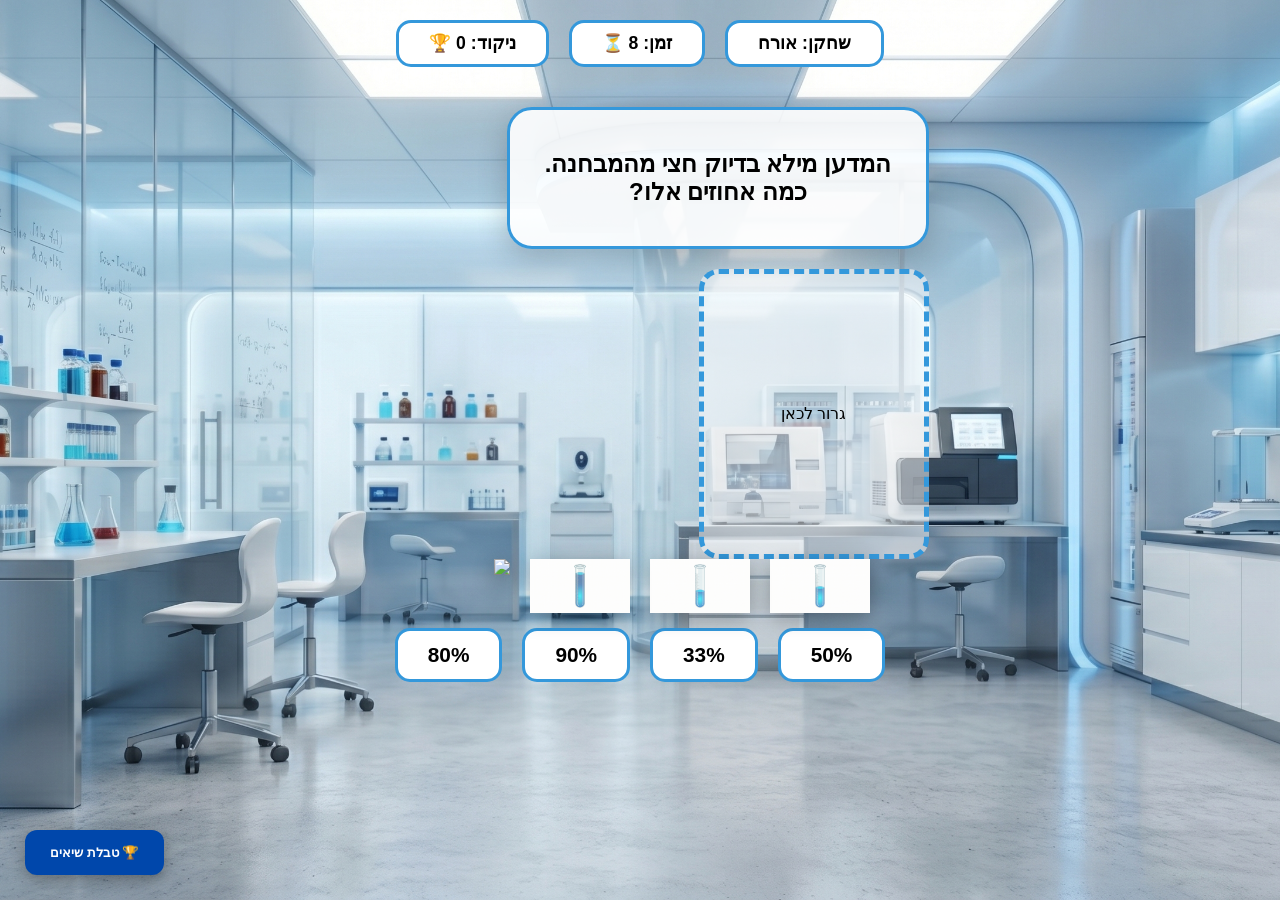
==== pages/game.html @ 56233ec9 "my game" ====
<!DOCTYPE html>
<html lang="he" dir="rtl">
<head>
    <meta charset="UTF-8">
    <title>מלך האחוזים - המשחק</title>
    
    <!-- שימוש באייקון בנתיב הראשי כדרישת המורה -->
    <link rel="icon" type="image/x-icon" href="../../favicon.ico">
    
    <link rel="stylesheet" href="../styles/game.css">
</head>
<body class="game-page">
    <header class="game-header">
        <div class="header-item">שחקן: <span id="display-username">טוען...</span></div>
        <div class="header-item">זמן: <span id="timer">10</span> ⏳</div>
        <div class="header-item">ניקוד: <span id="score">0</span> 🏆</div>
    </header>

    <main class="game-container">
        <div class="story-card main-glass">
            <h2 id="story-text">מכין את הניסוי...</h2>
        </div>

        <div id="main-drop-target" class="empty-slot">
            <span>גרור לכאן</span>
        </div>

        <div class="options-area">
            <div id="tubes-options" class="options-row"></div>
            <div id="buttons-options" class="options-row"></div>
        </div>
    </main>

    <button class="nav-btn-leaderboard" onclick="location.href='leaderboard.html'">🏆 טבלת שיאים</button>

    <!-- מסך סיום חגיגי -->
    <div id="finish-screen" class="hidden-overlay">
        <div class="finish-content main-glass">
            <h1 id="finish-title">הניסוי הושלם!</h1>
            <p>סיימת בהצלחה את שלב <span id="completed-level"></span></p>
            <div class="stars-container">
                <span class="star">⭐</span>
                <span class="star">⭐</span>
                <span class="star">⭐</span>
            </div>
            <button onclick="location.href='leaderboard.html'" class="start-btn">לצפייה בשיאים</button>
        </div>
    </div>

    <!-- קבצי שמע (נושא בונוס) -->
    <audio id="sound-success" src="../sounds/success.mp3"></audio>
    <audio id="sound-fail" src="../sounds/fail.mp3"></audio>

    <script>
        /**
         * @file game_events.js - טיפול באירועי מקלדת ו-BOM
         * עומד בדרישה: שימוש ב-event object ואירוע keydown
         */
        window.addEventListener('keydown', (event) => {
            // בדיקה האם נלחץ מקש ה-Escape (שימוש ב-Event Property)
            if (event.key === "Escape") {
                // שימוש ב-window.confirm (BOM) לאישור יציאה מהמשחק
                if (window.confirm("האם ברצונך לחזור לדף הבית?")) {
                    window.location.href = "../index.html";
                }
            }
        });
    </script>
    
    <script src="../scripts/game.js"></script>
</body>
</html>
---- styles/game.css ----
/* הגדרות כלליות */
body, html {
    margin: 0;
    padding: 0;
    height: 100%;
    font-family: 'Segoe UI', Tahoma, sans-serif;
    overflow: hidden;
}

.game-page {
    background: url('../images/background.png') no-repeat center center fixed;
    background-size: cover;
    display: flex;
    flex-direction: column;
    align-items: center;
    height: 100vh;
}

/* סגנון כרטיסיית זכוכית מעוצבת */
.main-glass {
    background: rgba(255, 255, 255, 0.9);
    border: 3px solid #3498db;
    border-radius: 25px;
    box-shadow: 0 10px 30px rgba(0,0,0,0.2);
}

/* עיצוב דף הכניסה */
.login-layout {
    justify-content: center;
}

.login-card {
    padding: 40px;
    width: 450px;
    text-align: center;
}

.styled-input {
    width: 85%;
    padding: 15px;
    margin: 25px 0;
    border: 2px solid #3498db;
    border-radius: 12px;
    font-size: 1.2rem;
    outline: none;
}

.level-selector {
    margin-bottom: 30px;
    font-weight: bold;
}

.radio-group {
    display: flex;
    justify-content: space-around;
    margin-top: 10px;
}

.start-btn {
    background: #2ecc71;
    color: white;
    padding: 15px 45px;
    border: none;
    border-radius: 15px;
    font-size: 1.4rem;
    font-weight: bold;
    cursor: pointer;
    transition: 0.3s ease;
}

.start-btn:hover {
    background: #27ae60;
    transform: translateY(-3px) scale(1.05);
}

/* רכיבי המשחק */
.game-header {
    display: flex;
    gap: 20px;
    padding: 20px;
}

.header-item {
    background: white;
    border: 3px solid #3498db;
    border-radius: 15px;
    padding: 10px 30px;
    font-weight: bold;
    font-size: 1.1rem;
}

.story-card {
    width: 65%;
    padding: 20px;
    margin: 20px 0;
    text-align: center;
}

/* השינוי כאן: הקטנה קלה של תיבת הגרירה כדי לפנות מקום למטה */
.empty-slot {
    width: 220px;
    height: 280px; /* הוקטן מ-320 ל-280 */
    border: 5px dashed #3498db;
    background: rgba(255, 255, 255, 0.5);
    border-radius: 20px;
    display: flex;
    justify-content: center;
    align-items: center;
    transition: 0.3s;
}

.correct-glow {
    border-color: #2ecc71 !important;
    box-shadow: 0 0 40px #2ecc71;
}

/* השינוי כאן: הגדלת המרווח התחתון משמעותית */
.options-area {
    margin-top: auto;
    padding-bottom: 120px; /* הגדלתי מ-80 ל-120 כדי להעלות את הכפתורים גבוה יותר */
}

.options-row {
    display: flex;
    gap: 20px;
    justify-content: center;
    margin-bottom: 15px;
}

.mini-tube-img {
    width: 100px; /* הקטנה קלה של המבחנות למטה מ-120 ל-100 */
    cursor: grab;
    filter: drop-shadow(0 5px 10px rgba(0,0,0,0.3));
}

.answer-btn {
    padding: 12px 30px; /* הקטנה קלה של הריפוד הפנימי */
    font-size: 1.3rem; /* הקטנה קלה של הטקסט בכפתורים */
    border-radius: 15px;
    border: 3px solid #3498db;
    background: white;
    font-weight: bold;
    cursor: pointer;
    transition: 0.2s;
}

.answer-btn:hover { background: #3498db; color: white; }

/* כפתור שיאים */
.nav-btn-leaderboard {
    position: fixed;
    bottom: 25px;
    left: 25px;
    background: #0047AB;
    color: white;
    border: none;
    padding: 15px 25px;
    border-radius: 12px;
    font-weight: bold;
    cursor: pointer;
    box-shadow: 0 5px 15px rgba(0,0,0,0.3);
}

/* מסך סיום חגיגי */
.hidden-overlay {
    position: fixed;
    top: 0;
    left: 0;
    width: 100%;
    height: 100%;
    background: rgba(0, 0, 0, 0.85);
    display: flex;
    justify-content: center;
    align-items: center;
    z-index: 2000;
    visibility: hidden;
    opacity: 0;
    transition: 0.5s;
}

.show-finish {
    visibility: visible !important;
    opacity: 1 !important;
}

.finish-content {
    padding: 50px;
    text-align: center;
    transform: scale(0.7);
    transition: 0.5s cubic-bezier(0.175, 0.885, 0.32, 1.275);
}

.show-finish .finish-content { transform: scale(1); }

.star {
    font-size: 4rem;
    display: inline-block;
    animation: sparkle 1s infinite alternate;
}

@keyframes sparkle {
    to { transform: scale(1.3); filter: brightness(1.3) drop-shadow(0 0 15px gold); }
}
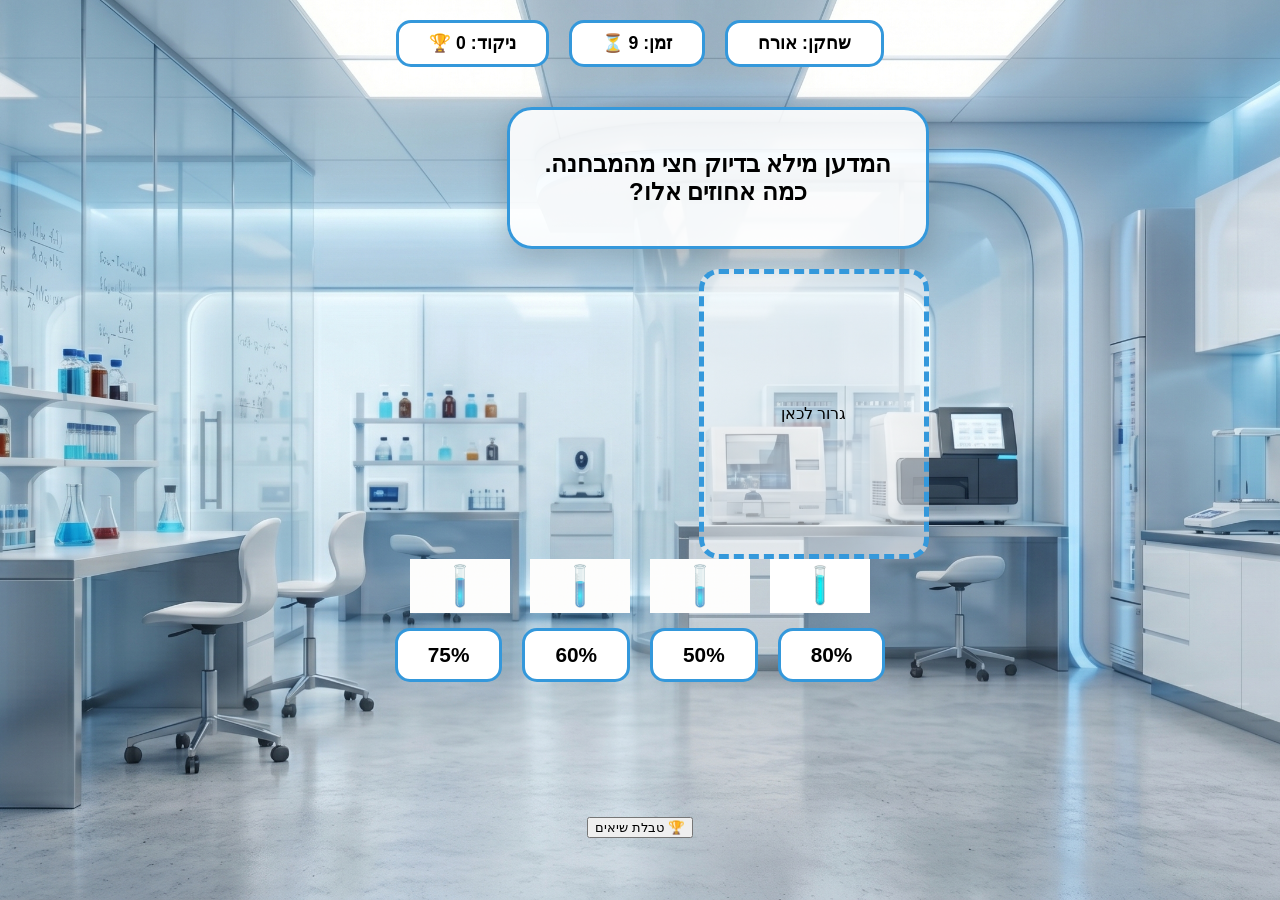
==== commit 88bb5ae2: "icon" ====
--- a/pages/game.html
+++ b/pages/game.html
@@ -5,7 +5,7 @@
     <title>מלך האחוזים - המשחק</title>
     
     <!-- שימוש באייקון בנתיב הראשי כדרישת המורה -->
-    <link rel="icon" type="image/x-icon" href="../../favicon.ico">
+   <link rel="icon" type="image/x-icon" href="../icon.png">
     
     <link rel="stylesheet" href="../styles/game.css">
 </head>
--- a/styles/game.css
+++ b/styles/game.css
@@ -1,10 +1,14 @@
+/**
+ * @file game.css - עיצוב מרכזי למעבדת האחוזים
+ */
+
 /* הגדרות כלליות */
 body, html {
     margin: 0;
     padding: 0;
     height: 100%;
     font-family: 'Segoe UI', Tahoma, sans-serif;
-    overflow: hidden;
+    overflow: hidden; /* מניעת גלילה כדרישת המורה */
 }
 
 .game-page {
@@ -16,7 +20,7 @@
     height: 100vh;
 }
 
-/* סגנון כרטיסיית זכוכית מעוצבת */
+/* סגנון כרטיסיית זכוכית מעוצבת - Main Glass */
 .main-glass {
     background: rgba(255, 255, 255, 0.9);
     border: 3px solid #3498db;
@@ -44,17 +48,37 @@
     font-size: 1.2rem;
     outline: none;
 }
-
-.level-selector {
-    margin-bottom: 30px;
-    font-weight: bold;
-}
-
-.radio-group {
-    display: flex;
-    justify-content: space-around;
-    margin-top: 10px;
-}
+.button-group {
+    display: flex;
+    flex-direction: column;
+    align-items: center;
+    gap: 12px; /* רווח קבוע בין הכפתורים */
+    margin-top: 20px;
+}
+
+/* עיצוב כפתור השיאים בדף הכניסה */
+.leaderboard-btn {
+    background: #f39c12; /* צבע כתום/זהב לשיאים */
+    color: white;
+    padding: 10px 30px;
+    border: none;
+    border-radius: 12px;
+    font-size: 1.1rem;
+    font-weight: bold;
+    cursor: pointer;
+    transition: 0.3s;
+    width: 200px; /* רוחב אחיד לכפתורי המשנה */
+}
+
+.leaderboard-btn:hover {
+    background: #e67e22;
+    transform: translateY(-2px);
+}
+
+.info-btn {
+    width: 200px; /* רוחב אחיד גם לכפתור ההוראות */
+}
+
 
 .start-btn {
     background: #2ecc71;
@@ -70,10 +94,26 @@
 
 .start-btn:hover {
     background: #27ae60;
-    transform: translateY(-3px) scale(1.05);
-}
-
-/* רכיבי המשחק */
+}
+
+/* כפתור הוראות חדש */
+.info-btn {
+    background: #3498db;
+    color: white;
+    padding: 10px 30px;
+    border: none;
+    border-radius: 12px;
+    font-size: 1.1rem;
+    font-weight: bold;
+    cursor: pointer;
+    transition: 0.3s;
+}
+
+.info-btn:hover {
+    background: #2980b9;
+}
+
+/* רכיבי דף המשחק */
 .game-header {
     display: flex;
     gap: 20px;
@@ -96,17 +136,15 @@
     text-align: center;
 }
 
-/* השינוי כאן: הקטנה קלה של תיבת הגרירה כדי לפנות מקום למטה */
 .empty-slot {
     width: 220px;
-    height: 280px; /* הוקטן מ-320 ל-280 */
+    height: 280px; /* הקטנה לפנות מקום למטה */
     border: 5px dashed #3498db;
     background: rgba(255, 255, 255, 0.5);
     border-radius: 20px;
     display: flex;
     justify-content: center;
     align-items: center;
-    transition: 0.3s;
 }
 
 .correct-glow {
@@ -114,10 +152,10 @@
     box-shadow: 0 0 40px #2ecc71;
 }
 
-/* השינוי כאן: הגדלת המרווח התחתון משמעותית */
+/* הגבהת אזור הכפתורים כדי שלא ייחתכו */
 .options-area {
     margin-top: auto;
-    padding-bottom: 120px; /* הגדלתי מ-80 ל-120 כדי להעלות את הכפתורים גבוה יותר */
+    padding-bottom: 120px;
 }
 
 .options-row {
@@ -128,40 +166,26 @@
 }
 
 .mini-tube-img {
-    width: 100px; /* הקטנה קלה של המבחנות למטה מ-120 ל-100 */
+    width: 100px;
     cursor: grab;
-    filter: drop-shadow(0 5px 10px rgba(0,0,0,0.3));
 }
 
 .answer-btn {
-    padding: 12px 30px; /* הקטנה קלה של הריפוד הפנימי */
-    font-size: 1.3rem; /* הקטנה קלה של הטקסט בכפתורים */
+    padding: 12px 30px;
+    font-size: 1.3rem;
     border-radius: 15px;
     border: 3px solid #3498db;
     background: white;
     font-weight: bold;
     cursor: pointer;
-    transition: 0.2s;
-}
-
-.answer-btn:hover { background: #3498db; color: white; }
-
-/* כפתור שיאים */
-.nav-btn-leaderboard {
-    position: fixed;
-    bottom: 25px;
-    left: 25px;
-    background: #0047AB;
-    color: white;
-    border: none;
-    padding: 15px 25px;
-    border-radius: 12px;
-    font-weight: bold;
-    cursor: pointer;
-    box-shadow: 0 5px 15px rgba(0,0,0,0.3);
-}
-
-/* מסך סיום חגיגי */
+}
+
+.answer-btn:hover { 
+    background: #3498db; 
+    color: white; 
+}
+
+/* מסך סיום */
 .hidden-overlay {
     position: fixed;
     top: 0;
@@ -175,22 +199,12 @@
     z-index: 2000;
     visibility: hidden;
     opacity: 0;
-    transition: 0.5s;
 }
 
 .show-finish {
     visibility: visible !important;
     opacity: 1 !important;
 }
-
-.finish-content {
-    padding: 50px;
-    text-align: center;
-    transform: scale(0.7);
-    transition: 0.5s cubic-bezier(0.175, 0.885, 0.32, 1.275);
-}
-
-.show-finish .finish-content { transform: scale(1); }
 
 .star {
     font-size: 4rem;
@@ -199,5 +213,5 @@
 }
 
 @keyframes sparkle {
-    to { transform: scale(1.3); filter: brightness(1.3) drop-shadow(0 0 15px gold); }
+    to { transform: scale(1.3); filter: brightness(1.2); }
 }
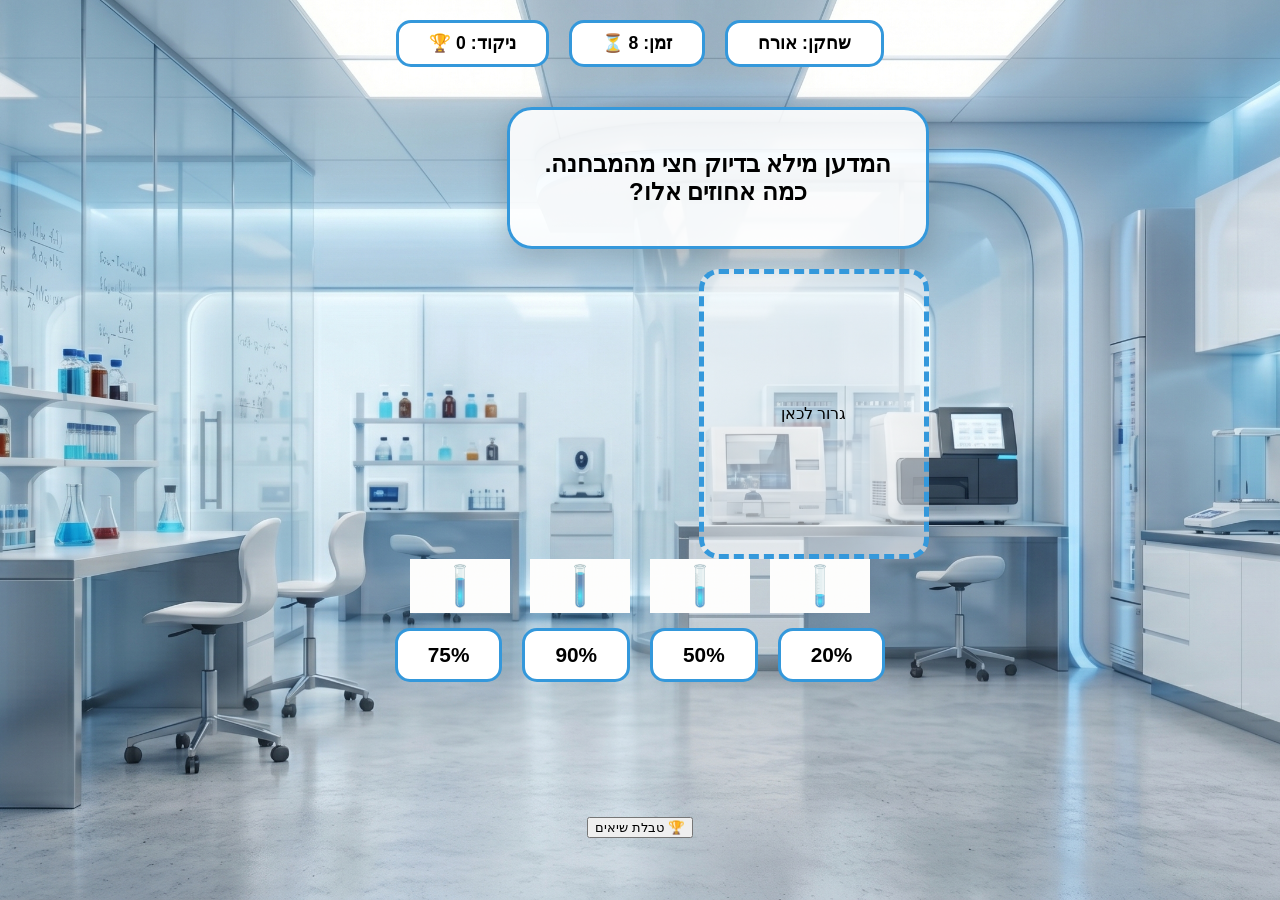
==== commit 8f91d022: "fix_game2" ====
--- a/pages/game.html
+++ b/pages/game.html
@@ -47,9 +47,9 @@
         </div>
     </div>
 
-    <!-- קבצי שמע (נושא בונוס) -->
-    <audio id="sound-success" src="../sounds/success.mp3"></audio>
-    <audio id="sound-fail" src="../sounds/fail.mp3"></audio>
+    <!-- ודאי שהתגיות האלו נראות בדיוק ככה -->
+<audio id="sound-success" src="../Sounds/success.mp3"></audio>
+<audio id="sound-fail" src="../Sounds/fail.mp3"></audio>
 
     <script>
         /**
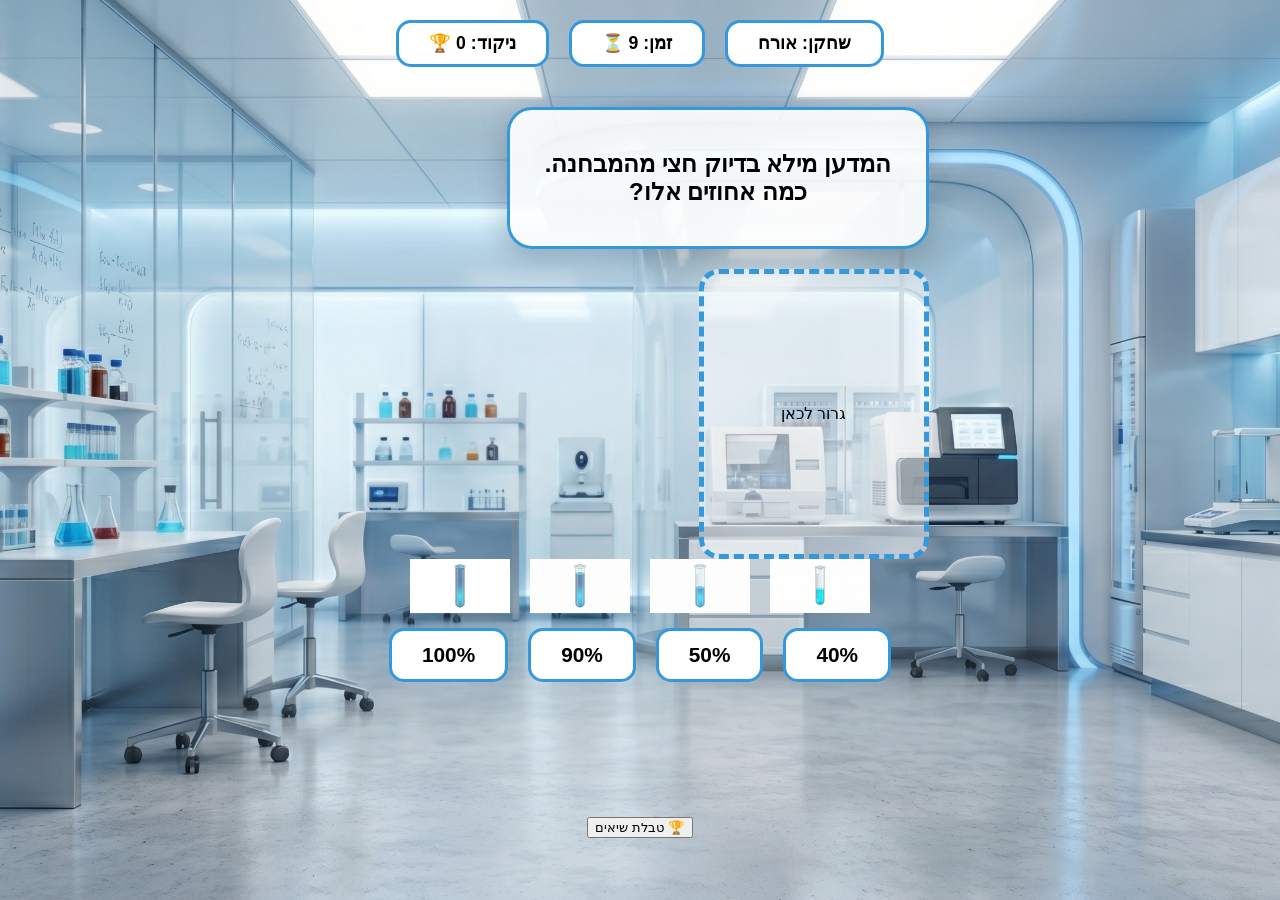
==== commit 5d2212cd: "fix3" ====
--- a/pages/game.html
+++ b/pages/game.html
@@ -50,7 +50,6 @@
     <!-- ודאי שהתגיות האלו נראות בדיוק ככה -->
 <audio id="sound-success" src="../Sounds/success.mp3"></audio>
 <audio id="sound-fail" src="../Sounds/fail.mp3"></audio>
-
     <script>
         /**
          * @file game_events.js - טיפול באירועי מקלדת ו-BOM
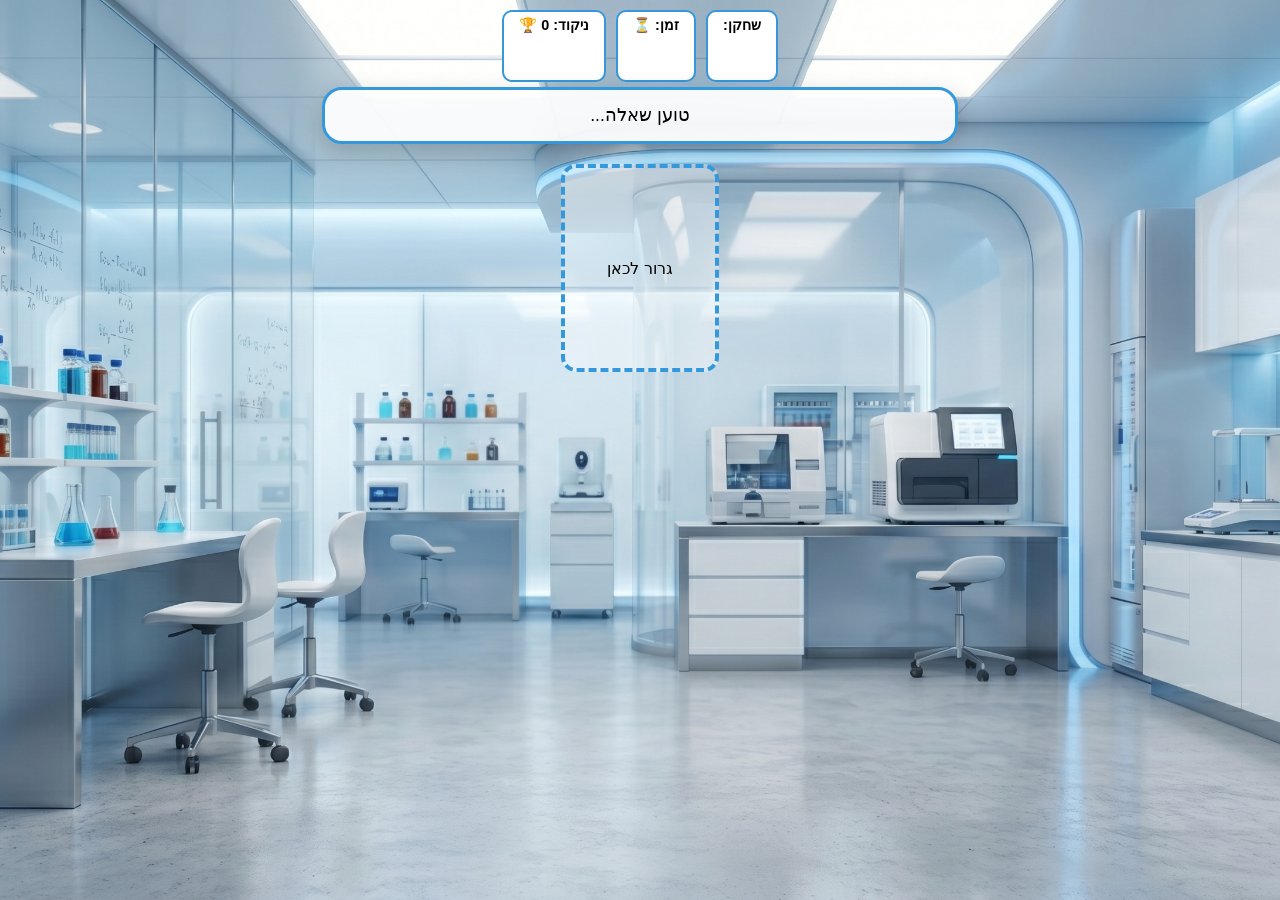
==== commit db782770: "fix4" ====
--- a/pages/game.html
+++ b/pages/game.html
@@ -2,70 +2,34 @@
 <html lang="he" dir="rtl">
 <head>
     <meta charset="UTF-8">
+    <meta name="viewport" content="width=device-width, initial-scale=1.0">
     <title>מלך האחוזים - המשחק</title>
-    
-    <!-- שימוש באייקון בנתיב הראשי כדרישת המורה -->
-   <link rel="icon" type="image/x-icon" href="../icon.png">
-    
     <link rel="stylesheet" href="../styles/game.css">
 </head>
 <body class="game-page">
-    <header class="game-header">
-        <div class="header-item">שחקן: <span id="display-username">טוען...</span></div>
-        <div class="header-item">זמן: <span id="timer">10</span> ⏳</div>
-        <div class="header-item">ניקוד: <span id="score">0</span> 🏆</div>
-    </header>
-
-    <main class="game-container">
-        <div class="story-card main-glass">
-            <h2 id="story-text">מכין את הניסוי...</h2>
-        </div>
-
-        <div id="main-drop-target" class="empty-slot">
-            <span>גרור לכאן</span>
-        </div>
-
-        <div class="options-area">
-            <div id="tubes-options" class="options-row"></div>
-            <div id="buttons-options" class="options-row"></div>
-        </div>
-    </main>
-
-    <button class="nav-btn-leaderboard" onclick="location.href='leaderboard.html'">🏆 טבלת שיאים</button>
-
-    <!-- מסך סיום חגיגי -->
-    <div id="finish-screen" class="hidden-overlay">
-        <div class="finish-content main-glass">
-            <h1 id="finish-title">הניסוי הושלם!</h1>
-            <p>סיימת בהצלחה את שלב <span id="completed-level"></span></p>
-            <div class="stars-container">
-                <span class="star">⭐</span>
-                <span class="star">⭐</span>
-                <span class="star">⭐</span>
-            </div>
-            <button onclick="location.href='leaderboard.html'" class="start-btn">לצפייה בשיאים</button>
-        </div>
+    <div class="game-header">
+        <div class="header-item" id="user-display">שחקן: </div>
+        <div class="header-item" id="timer-display">זמן: ⏳</div>
+        <div class="header-item" id="score-display">ניקוד: 0 🏆</div>
     </div>
 
-    <!-- ודאי שהתגיות האלו נראות בדיוק ככה -->
-<audio id="sound-success" src="../Sounds/success.mp3"></audio>
-<audio id="sound-fail" src="../Sounds/fail.mp3"></audio>
-    <script>
-        /**
-         * @file game_events.js - טיפול באירועי מקלדת ו-BOM
-         * עומד בדרישה: שימוש ב-event object ואירוע keydown
-         */
-        window.addEventListener('keydown', (event) => {
-            // בדיקה האם נלחץ מקש ה-Escape (שימוש ב-Event Property)
-            if (event.key === "Escape") {
-                // שימוש ב-window.confirm (BOM) לאישור יציאה מהמשחק
-                if (window.confirm("האם ברצונך לחזור לדף הבית?")) {
-                    window.location.href = "../index.html";
-                }
-            }
-        });
-    </script>
-    
+    <div class="story-card main-glass" id="question-text">
+        טוען שאלה...
+    </div>
+
+    <div class="empty-slot" id="main-drop-target" ondrop="drop(event)" ondragover="allowDrop(event)">
+        <span>גרור לכאן</span>
+    </div>
+
+    <div class="options-area">
+        <div id="tube-row" class="options-row"></div>
+        <div id="buttons-options" class="options-row"></div>
+    </div>
+
+    <!-- קבצי שמע - שימי לב לנתיב המדויק עם S גדולה -->
+    <audio id="sound-success" src="../Sounds/success.mp3"></audio>
+    <audio id="sound-fail" src="../Sounds/fail.mp3"></audio>
+
     <script src="../scripts/game.js"></script>
 </body>
 </html>
--- a/styles/game.css
+++ b/styles/game.css
@@ -1,14 +1,10 @@
-/**
- * @file game.css - עיצוב מרכזי למעבדת האחוזים
- */
-
-/* הגדרות כלליות */
+/* הגדרות יסוד */
 body, html {
     margin: 0;
     padding: 0;
     height: 100%;
     font-family: 'Segoe UI', Tahoma, sans-serif;
-    overflow: hidden; /* מניעת גלילה כדרישת המורה */
+    overflow: hidden; /* מניעת גלילה מיותרת */
 }
 
 .game-page {
@@ -18,200 +14,103 @@
     flex-direction: column;
     align-items: center;
     height: 100vh;
+    padding: 10px;
+    box-sizing: border-box;
 }
 
-/* סגנון כרטיסיית זכוכית מעוצבת - Main Glass */
+/* כרטיסיות זכוכית */
 .main-glass {
-    background: rgba(255, 255, 255, 0.9);
+    background: rgba(255, 255, 255, 0.92);
     border: 3px solid #3498db;
-    border-radius: 25px;
-    box-shadow: 0 10px 30px rgba(0,0,0,0.2);
-}
-
-/* עיצוב דף הכניסה */
-.login-layout {
-    justify-content: center;
+    border-radius: 20px;
+    box-shadow: 0 8px 25px rgba(0,0,0,0.2);
 }
 
 .login-card {
-    padding: 40px;
-    width: 450px;
+    padding: 30px;
+    width: 90%;
+    max-width: 450px;
     text-align: center;
 }
 
-.styled-input {
-    width: 85%;
-    padding: 15px;
-    margin: 25px 0;
-    border: 2px solid #3498db;
-    border-radius: 12px;
-    font-size: 1.2rem;
-    outline: none;
-}
-.button-group {
-    display: flex;
-    flex-direction: column;
-    align-items: center;
-    gap: 12px; /* רווח קבוע בין הכפתורים */
-    margin-top: 20px;
-}
-
-/* עיצוב כפתור השיאים בדף הכניסה */
-.leaderboard-btn {
-    background: #f39c12; /* צבע כתום/זהב לשיאים */
-    color: white;
-    padding: 10px 30px;
-    border: none;
-    border-radius: 12px;
-    font-size: 1.1rem;
-    font-weight: bold;
-    cursor: pointer;
-    transition: 0.3s;
-    width: 200px; /* רוחב אחיד לכפתורי המשנה */
-}
-
-.leaderboard-btn:hover {
-    background: #e67e22;
-    transform: translateY(-2px);
-}
-
-.info-btn {
-    width: 200px; /* רוחב אחיד גם לכפתור ההוראות */
-}
-
-
-.start-btn {
-    background: #2ecc71;
-    color: white;
-    padding: 15px 45px;
-    border: none;
-    border-radius: 15px;
-    font-size: 1.4rem;
-    font-weight: bold;
-    cursor: pointer;
-    transition: 0.3s ease;
-}
-
-.start-btn:hover {
-    background: #27ae60;
-}
-
-/* כפתור הוראות חדש */
-.info-btn {
-    background: #3498db;
-    color: white;
-    padding: 10px 30px;
-    border: none;
-    border-radius: 12px;
-    font-size: 1.1rem;
-    font-weight: bold;
-    cursor: pointer;
-    transition: 0.3s;
-}
-
-.info-btn:hover {
-    background: #2980b9;
-}
-
-/* רכיבי דף המשחק */
+/* אלמנטים של דף המשחק */
 .game-header {
     display: flex;
-    gap: 20px;
-    padding: 20px;
+    justify-content: center;
+    gap: 10px;
+    width: 100%;
+    height: 8vh;
+    margin-bottom: 5px;
 }
 
 .header-item {
     background: white;
-    border: 3px solid #3498db;
-    border-radius: 15px;
-    padding: 10px 30px;
+    border: 2px solid #3498db;
+    border-radius: 10px;
+    padding: 5px 15px;
+    font-size: 0.9rem;
     font-weight: bold;
+}
+
+.story-card {
+    width: 95%;
+    max-width: 600px;
+    padding: 15px;
+    margin-bottom: 10px;
+    text-align: center;
     font-size: 1.1rem;
 }
 
-.story-card {
-    width: 65%;
-    padding: 20px;
-    margin: 20px 0;
-    text-align: center;
-}
-
 .empty-slot {
-    width: 220px;
-    height: 280px; /* הקטנה לפנות מקום למטה */
-    border: 5px dashed #3498db;
-    background: rgba(255, 255, 255, 0.5);
-    border-radius: 20px;
+    width: 150px;
+    height: 200px;
+    border: 4px dashed #3498db;
+    background: rgba(255,255,255,0.4);
+    border-radius: 15px;
     display: flex;
     justify-content: center;
     align-items: center;
+    margin: 10px 0;
 }
 
-.correct-glow {
-    border-color: #2ecc71 !important;
-    box-shadow: 0 0 40px #2ecc71;
-}
-
-/* הגבהת אזור הכפתורים כדי שלא ייחתכו */
+/* אזור האפשרויות בתחתית */
 .options-area {
     margin-top: auto;
-    padding-bottom: 120px;
+    width: 100%;
+    padding-bottom: 20px;
+    display: flex;
+    flex-direction: column;
+    align-items: center;
 }
 
 .options-row {
     display: flex;
-    gap: 20px;
+    flex-wrap: wrap;
     justify-content: center;
-    margin-bottom: 15px;
+    gap: 15px;
+    margin-bottom: 10px;
 }
 
 .mini-tube-img {
-    width: 100px;
+    width: 70px; /* גודל נוח למחשב ולמובייל */
     cursor: grab;
+    transition: 0.2s;
 }
 
 .answer-btn {
-    padding: 12px 30px;
-    font-size: 1.3rem;
-    border-radius: 15px;
-    border: 3px solid #3498db;
+    padding: 10px 20px;
+    font-size: 1.1rem;
+    border-radius: 12px;
+    border: 2px solid #3498db;
     background: white;
     font-weight: bold;
     cursor: pointer;
 }
 
-.answer-btn:hover { 
-    background: #3498db; 
-    color: white; 
-}
-
-/* מסך סיום */
-.hidden-overlay {
-    position: fixed;
-    top: 0;
-    left: 0;
-    width: 100%;
-    height: 100%;
-    background: rgba(0, 0, 0, 0.85);
-    display: flex;
-    justify-content: center;
-    align-items: center;
-    z-index: 2000;
-    visibility: hidden;
-    opacity: 0;
-}
-
-.show-finish {
-    visibility: visible !important;
-    opacity: 1 !important;
-}
-
-.star {
-    font-size: 4rem;
-    display: inline-block;
-    animation: sparkle 1s infinite alternate;
-}
-
-@keyframes sparkle {
-    to { transform: scale(1.3); filter: brightness(1.2); }
+/* התאמות למובייל */
+@media (max-width: 600px) {
+    .empty-slot { width: 120px; height: 160px; }
+    .mini-tube-img { width: 60px; }
+    .story-card { font-size: 0.95rem; }
+    .header-item { font-size: 0.75rem; padding: 5px; }
 }
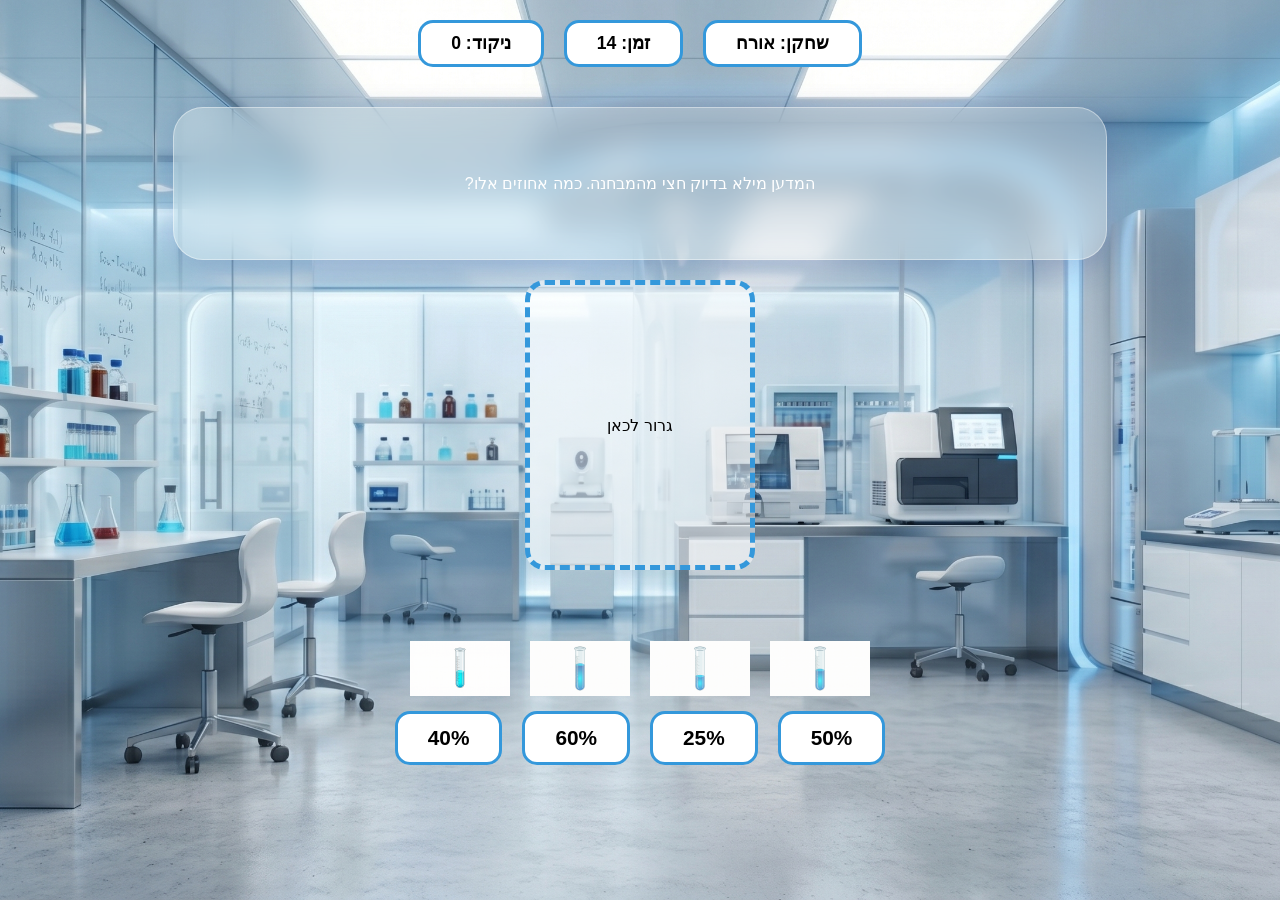
==== commit 0d38e247: "my_pro" ====
--- a/pages/game.html
+++ b/pages/game.html
@@ -2,34 +2,42 @@
 <html lang="he" dir="rtl">
 <head>
     <meta charset="UTF-8">
-    <meta name="viewport" content="width=device-width, initial-scale=1.0">
-    <title>מלך האחוזים - המשחק</title>
-    <link rel="stylesheet" href="../styles/game.css">
+    <title>המעבדה - משחק</title>
+    <link rel="stylesheet" href="../css/game.css">
 </head>
 <body class="game-page">
-    <div class="game-header">
-        <div class="header-item" id="user-display">שחקן: </div>
-        <div class="header-item" id="timer-display">זמן: ⏳</div>
-        <div class="header-item" id="score-display">ניקוד: 0 🏆</div>
+    <header class="game-header">
+        <div class="header-item">שחקן: <span id="display-username"></span></div>
+        <div class="header-item">זמן: <span id="timer">15</span></div>
+        <div class="header-item">ניקוד: <span id="score">0</span></div>
+    </header>
+
+    <div class="main-glass story-card">
+        <p id="story-text">טוען שאלה...</p>
     </div>
 
-    <div class="story-card main-glass" id="question-text">
-        טוען שאלה...
-    </div>
-
-    <div class="empty-slot" id="main-drop-target" ondrop="drop(event)" ondragover="allowDrop(event)">
+    <div id="main-drop-target" class="empty-slot">
         <span>גרור לכאן</span>
     </div>
 
     <div class="options-area">
-        <div id="tube-row" class="options-row"></div>
+        <div id="tubes-options" class="options-row"></div>
         <div id="buttons-options" class="options-row"></div>
     </div>
 
-    <!-- קבצי שמע - שימי לב לנתיב המדויק עם S גדולה -->
-    <audio id="sound-success" src="../Sounds/success.mp3"></audio>
-    <audio id="sound-fail" src="../Sounds/fail.mp3"></audio>
+    <div id="finish-screen" class="hidden-overlay">
+        <div class="main-glass login-card">
+            <h2>סיום רמה! 🏆</h2>
+            <p>כל הכבוד, סיימת את השלב.</p>
+            <div class="star">⭐</div>
+            <br>
+            <a href="../index.html" class="start-btn">חזרה לתפריט</a>
+        </div>
+    </div>
 
-    <script src="../scripts/game.js"></script>
+    <audio id="sound-success" src="../audio/success.mp3" preload="auto"></audio>
+    <audio id="sound-fail" src="../audio/fail.mp3" preload="auto"></audio>
+
+    <script src="../js/game.js"></script>
 </body>
 </html>
--- a/css/game.css
+++ b/css/game.css
@@ -0,0 +1,213 @@
+/**
+ * @file game.css - עיצוב מאוחד: מעבדה מקורית + כניסה והוראות בסגנון שיאים
+ */
+
+/* הגדרות כלליות */
+body, html {
+    margin: 0;
+    padding: 0;
+    height: 100%;
+    font-family: 'Segoe UI', Tahoma, sans-serif;
+    overflow: hidden; /* מניעת גלילה כדרישת המורה */
+}
+
+.game-page {
+    background: url('../images/background.png') no-repeat center center fixed;
+    background-size: cover;
+    display: flex;
+    flex-direction: column;
+    align-items: center;
+    height: 100vh;
+}
+
+/* --- עיצוב דף הכניסה וההוראות (בסגנון טבלת השיאים) --- */
+
+.login-layout {
+    justify-content: center;
+}
+
+/* כרטיסיית זכוכית מעוצבת - שקיפות וטשטוש כמו בשיאים */
+.main-glass, .login-card {
+    background: rgba(255, 255, 255, 0.25) !important;
+    backdrop-filter: blur(15px);
+    -webkit-backdrop-filter: blur(15px);
+    border: 1px solid rgba(255, 255, 255, 0.4) !important;
+    border-radius: 30px !important;
+    box-shadow: 0 8px 32px 0 rgba(31, 38, 135, 0.2) !important;
+    padding: 50px !important;
+    width: 450px;
+    text-align: center;
+    color: white;
+}
+
+/* כותרת הדף */
+.main-glass h1 {
+    color: white !important;
+    text-shadow: 2px 2px 4px rgba(0,0,0,0.3);
+    font-size: 2.8rem;
+    margin-bottom: 30px;
+}
+
+/* תיבות הקלט - גדולות וברורות */
+.styled-input {
+    width: 100%;
+    padding: 15px;
+    margin: 15px 0;
+    border: 1px solid rgba(255,255,255,0.5);
+    border-radius: 12px;
+    font-size: 1.2rem;
+    background: rgba(255,255,255,0.9);
+    outline: none;
+    box-sizing: border-box;
+}
+
+/* כפתור התחל משחק - מעוגל עם הדרגתיות כחול-ירוק */
+.start-btn {
+    background: linear-gradient(to right, #3498db, #2ecc71) !important;
+    color: white !important;
+    padding: 15px 45px;
+    border: none;
+    border-radius: 50px !important; /* מעוגל כמו בתמונת השיאים */
+    font-size: 1.4rem;
+    font-weight: bold;
+    cursor: pointer;
+    transition: 0.3s ease;
+    box-shadow: 0 4px 15px rgba(0,0,0,0.2);
+    width: 100%;
+    margin-top: 10px;
+}
+
+.start-btn:hover {
+    background: linear-gradient(to right, #2980b9, #27ae60) !important;
+    transform: scale(1.05);
+}
+
+/* כפתורי הוראות ושיאים - קישורי טקסט סגולים כמו בשיאים */
+.info-btn, .leaderboard-btn {
+    background: none !important;
+    color: #9b59b6 !important; /* סגול יפה */
+    font-size: 1.2rem !important;
+    font-weight: bold !important;
+    text-decoration: underline !important;
+    cursor: pointer;
+    border: none !important;
+    transition: 0.3s;
+}
+
+.info-btn:hover, .leaderboard-btn:hover {
+    color: #8e44ad !important;
+}
+
+.button-group {
+    display: flex;
+    flex-direction: column;
+    align-items: center;
+    gap: 20px;
+    margin-top: 20px;
+}
+
+/* --- רכיבי דף המשחק (נשארים בדיוק כפי שהיו) --- */
+
+.game-header {
+    display: flex;
+    gap: 20px;
+    padding: 20px;
+}
+
+.header-item {
+    background: white;
+    border: 3px solid #3498db;
+    border-radius: 15px;
+    padding: 10px 30px;
+    font-weight: bold;
+    font-size: 1.1rem;
+}
+
+.story-card {
+    width: 65%;
+    padding: 20px;
+    margin: 20px 0;
+    text-align: center;
+}
+
+.empty-slot {
+    width: 220px;
+    height: 280px;
+    border: 5px dashed #3498db;
+    background: rgba(255, 255, 255, 0.5);
+    border-radius: 20px;
+    display: flex;
+    justify-content: center;
+    align-items: center;
+    overflow: hidden;
+    position: relative;
+}
+
+.empty-slot img {
+    max-width: 90%;
+    max-height: 90%;
+    object-fit: contain;
+}
+
+.correct-glow {
+    border-color: #2ecc71 !important;
+    box-shadow: 0 0 40px #2ecc71;
+}
+
+.options-area {
+    margin-top: auto;
+    padding-bottom: 120px;
+}
+
+.options-row {
+    display: flex;
+    gap: 20px;
+    justify-content: center;
+    margin-bottom: 15px;
+}
+
+.mini-tube-img {
+    width: 100px;
+    cursor: grab;
+}
+
+.answer-btn {
+    padding: 12px 30px;
+    font-size: 1.3rem;
+    border-radius: 15px;
+    border: 3px solid #3498db;
+    background: white;
+    font-weight: bold;
+    cursor: pointer;
+}
+
+/* מסך סיום */
+.hidden-overlay {
+    position: fixed;
+    top: 0;
+    left: 0;
+    width: 100%;
+    height: 100%;
+    background: rgba(0, 0, 0, 0.85);
+    display: flex;
+    justify-content: center;
+    align-items: center;
+    z-index: 2000;
+    visibility: hidden;
+    opacity: 0;
+}
+
+.show-finish {
+    visibility: visible !important;
+    opacity: 1 !important;
+}
+
+.star {
+    font-size: 4rem;
+    display: inline-block;
+    animation: sparkle 1s infinite alternate;
+}
+
+@keyframes sparkle {
+    to { transform: scale(1.3); filter: brightness(1.2); }
+}
